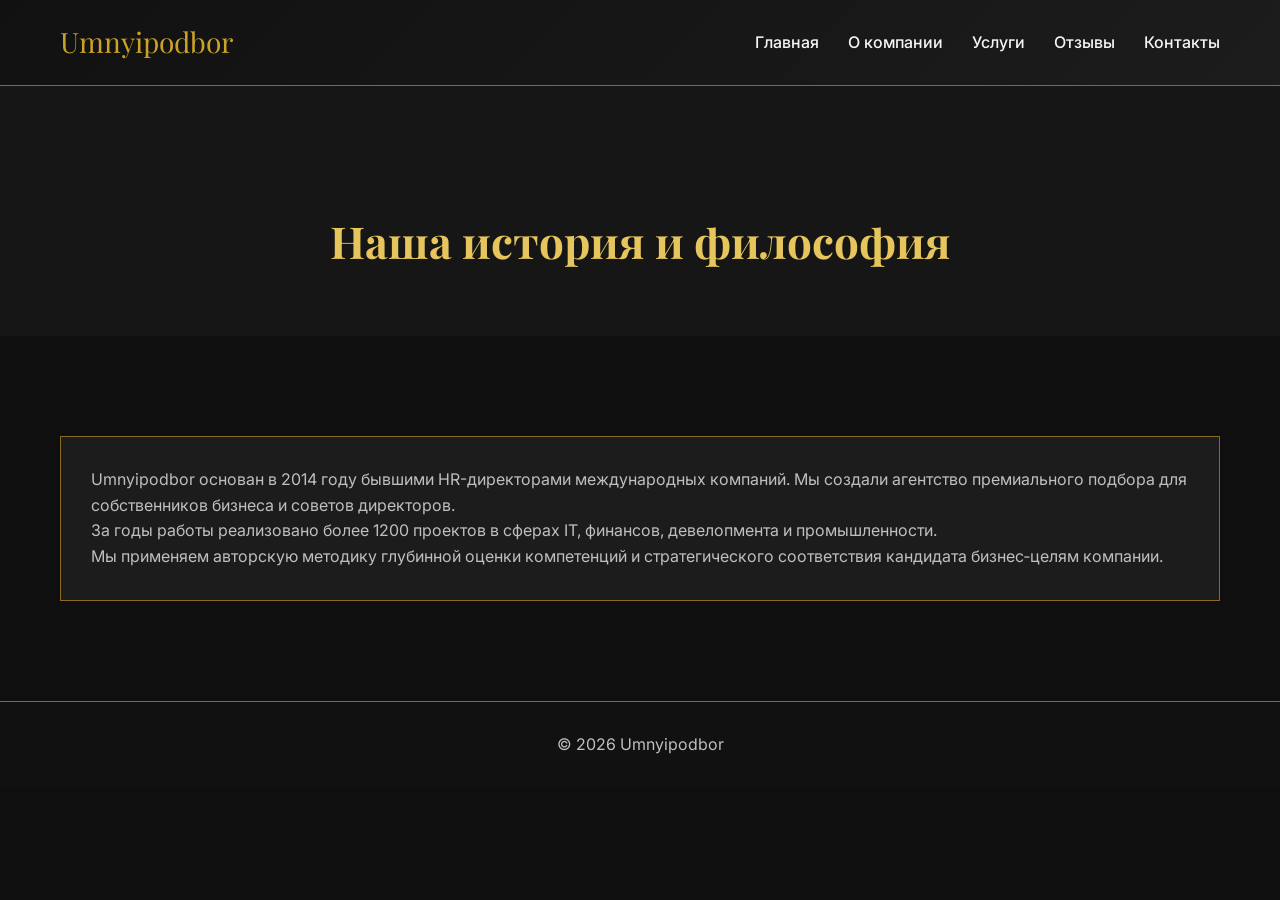
==== about.html @ 60651220 "first вариант" ====
<!DOCTYPE html>
<html lang="ru">
<head>
    <meta charset="UTF-8">
    <meta name="viewport" content="width=device-width, initial-scale=1.0">
    <title>О компании — Umnyipodbor</title>
    <link href="https://fonts.googleapis.com/css2?family=Playfair+Display:wght@600;700&family=Inter:wght@300;400;500;600&display=swap" rel="stylesheet">
    <link rel="stylesheet" href="styles.css">
</head>
<body>
<header>
    <div class="logo">Umnyipodbor</div>
    <nav>
        <a href="index.html">Главная</a>
        <a href="about.html">О компании</a>
        <a href="services.html">Услуги</a>
        <a href="reviews.html">Отзывы</a>
        <a href="contact.html">Контакты</a>
    </nav>
</header>
<section class="page-header">
    <h1>Наша история и философия</h1>
</section>
<section>
    <div class="card">
        <p>Umnyipodbor основан в 2014 году бывшими HR-директорами международных компаний. Мы создали агентство премиального подбора для собственников бизнеса и советов директоров.</p>
        <p>За годы работы реализовано более 1200 проектов в сферах IT, финансов, девелопмента и промышленности.</p>
        <p>Мы применяем авторскую методику глубинной оценки компетенций и стратегического соответствия кандидата бизнес‑целям компании.</p>
    </div>
</section>
<footer>© 2026 Umnyipodbor</footer>
</body>
</html>
---- styles.css ----
:root {
    --gold-dark: #8c6a1d;
    --gold: #c9a227;
    --gold-light: #e6c65c;
    --bg-dark: #0f0f0f;
    --bg-section: #161616;
    --text-light: #f5f5f5;
    --text-muted: #bfbfbf;
}

* {
    margin: 0;
    padding: 0;
    box-sizing: border-box;
}

body {
    font-family: 'Inter', sans-serif;
    background: var(--bg-dark);
    color: var(--text-light);
    line-height: 1.6;
}

header {
    background: linear-gradient(135deg, #111 0%, #1c1c1c 100%);
    padding: 20px 60px;
    display: flex;
    justify-content: space-between;
    align-items: center;
    border-bottom: 1px solid var(--gold-dark);
}

.logo {
    font-family: 'Playfair Display', serif;
    font-size: 28px;
    color: var(--gold);
}

nav a {
    color: var(--text-light);
    text-decoration: none;
    margin-left: 25px;
    font-weight: 500;
}

nav a:hover {
    color: var(--gold-light);
}

.hero {
    padding: 140px 60px;
    text-align: center;
    background: linear-gradient(135deg, #141414 0%, #1f1a12 100%);
}

.hero h1 {
    font-family: 'Playfair Display', serif;
    font-size: 52px;
    margin-bottom: 20px;
    color: var(--gold-light);
}

.hero p {
    max-width: 700px;
    margin: 0 auto 40px;
    color: var(--text-muted);
}

.btn {
    background: linear-gradient(135deg, var(--gold-dark), var(--gold));
    padding: 14px 32px;
    color: #111;
    text-decoration: none;
    font-weight: 600;
}

section {
    padding: 100px 60px;
}

.section-title {
    font-family: 'Playfair Display', serif;
    font-size: 38px;
    color: var(--gold);
    text-align: center;
    margin-bottom: 40px;
}

.grid-3 {
    display: grid;
    grid-template-columns: repeat(auto-fit, minmax(280px, 1fr));
    gap: 40px;
}

.card {
    background: #1c1c1c;
    padding: 30px;
    border: 1px solid var(--gold-dark);
}

.card h3 {
    color: var(--gold-light);
    margin-bottom: 15px;
}

.card p {
    color: var(--text-muted);
}

footer {
    background: #111;
    padding: 30px;
    text-align: center;
    border-top: 1px solid var(--gold-dark);
    color: var(--text-muted);
}

.page-header {
    padding: 120px 60px 60px;
    text-align: center;
    background: var(--bg-section);
}

.page-header h1 {
    font-family: 'Playfair Display', serif;
    font-size: 44px;
    color: var(--gold-light);
}
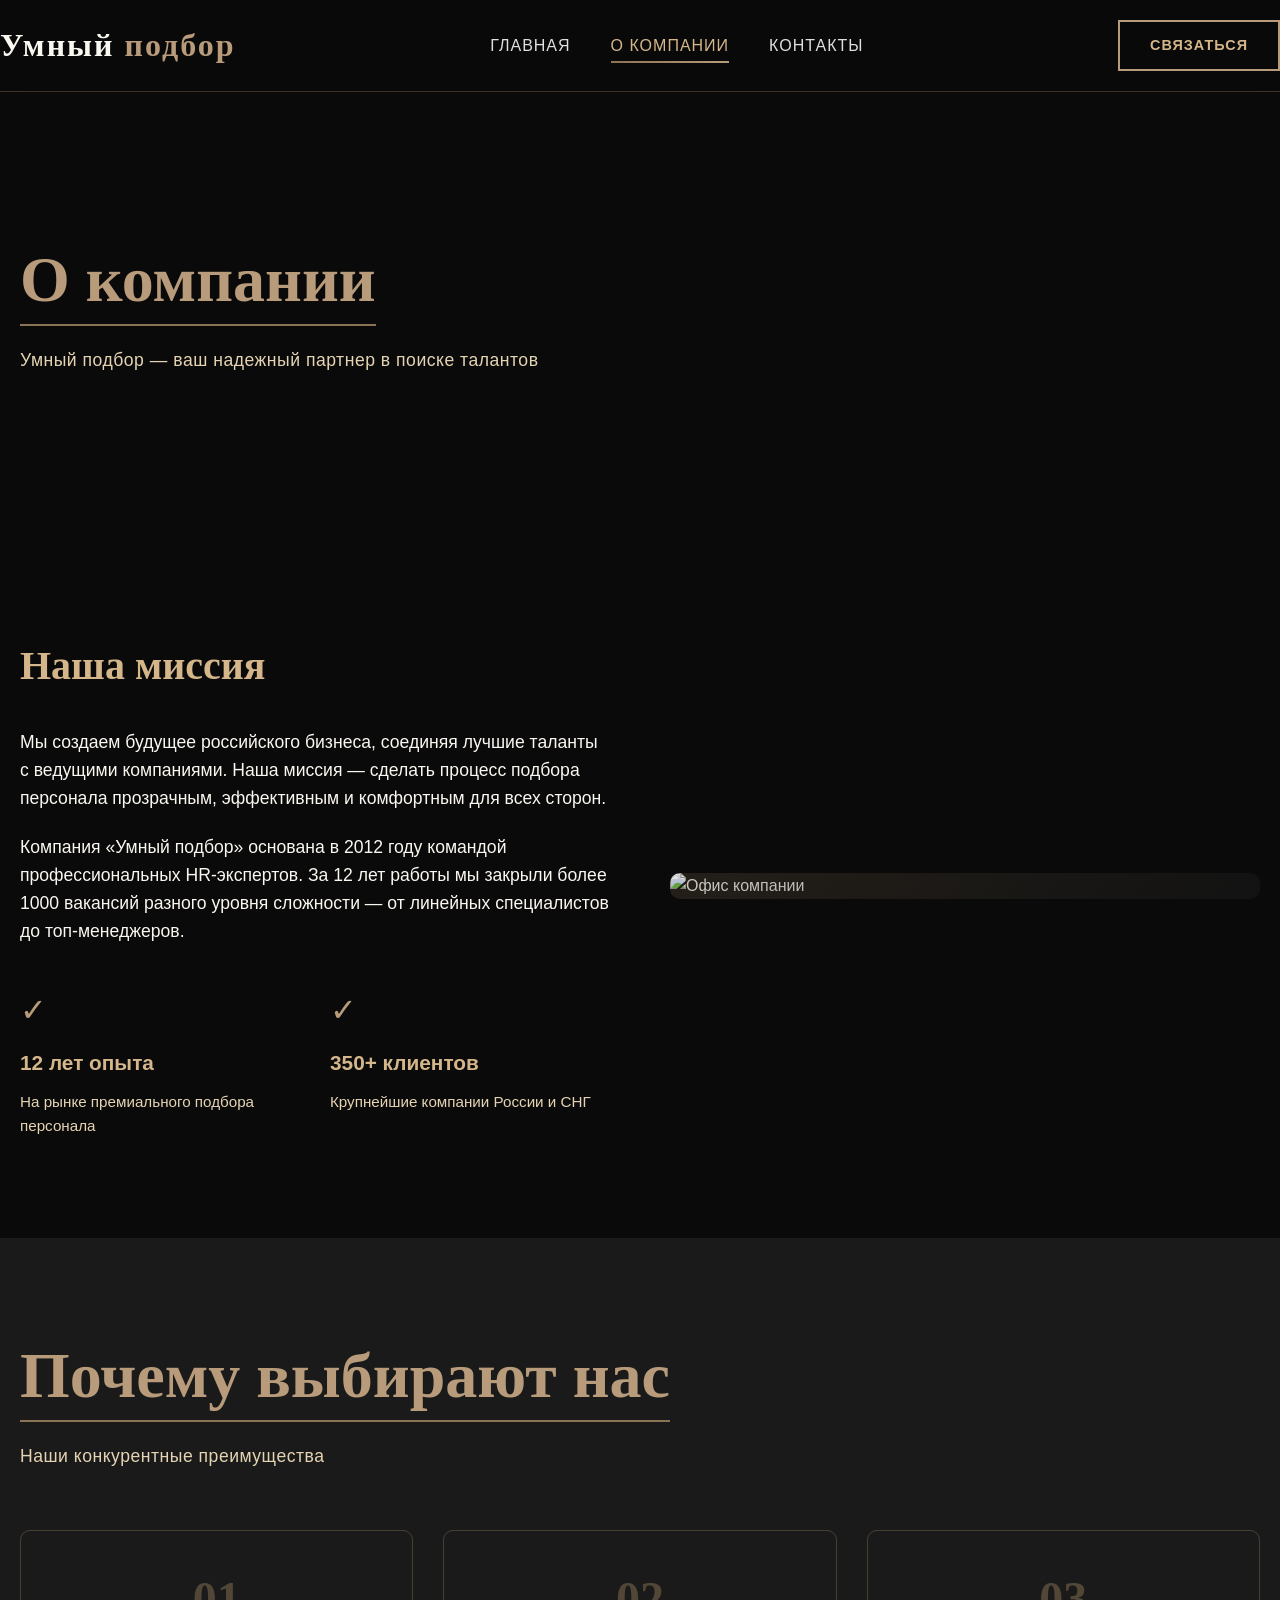
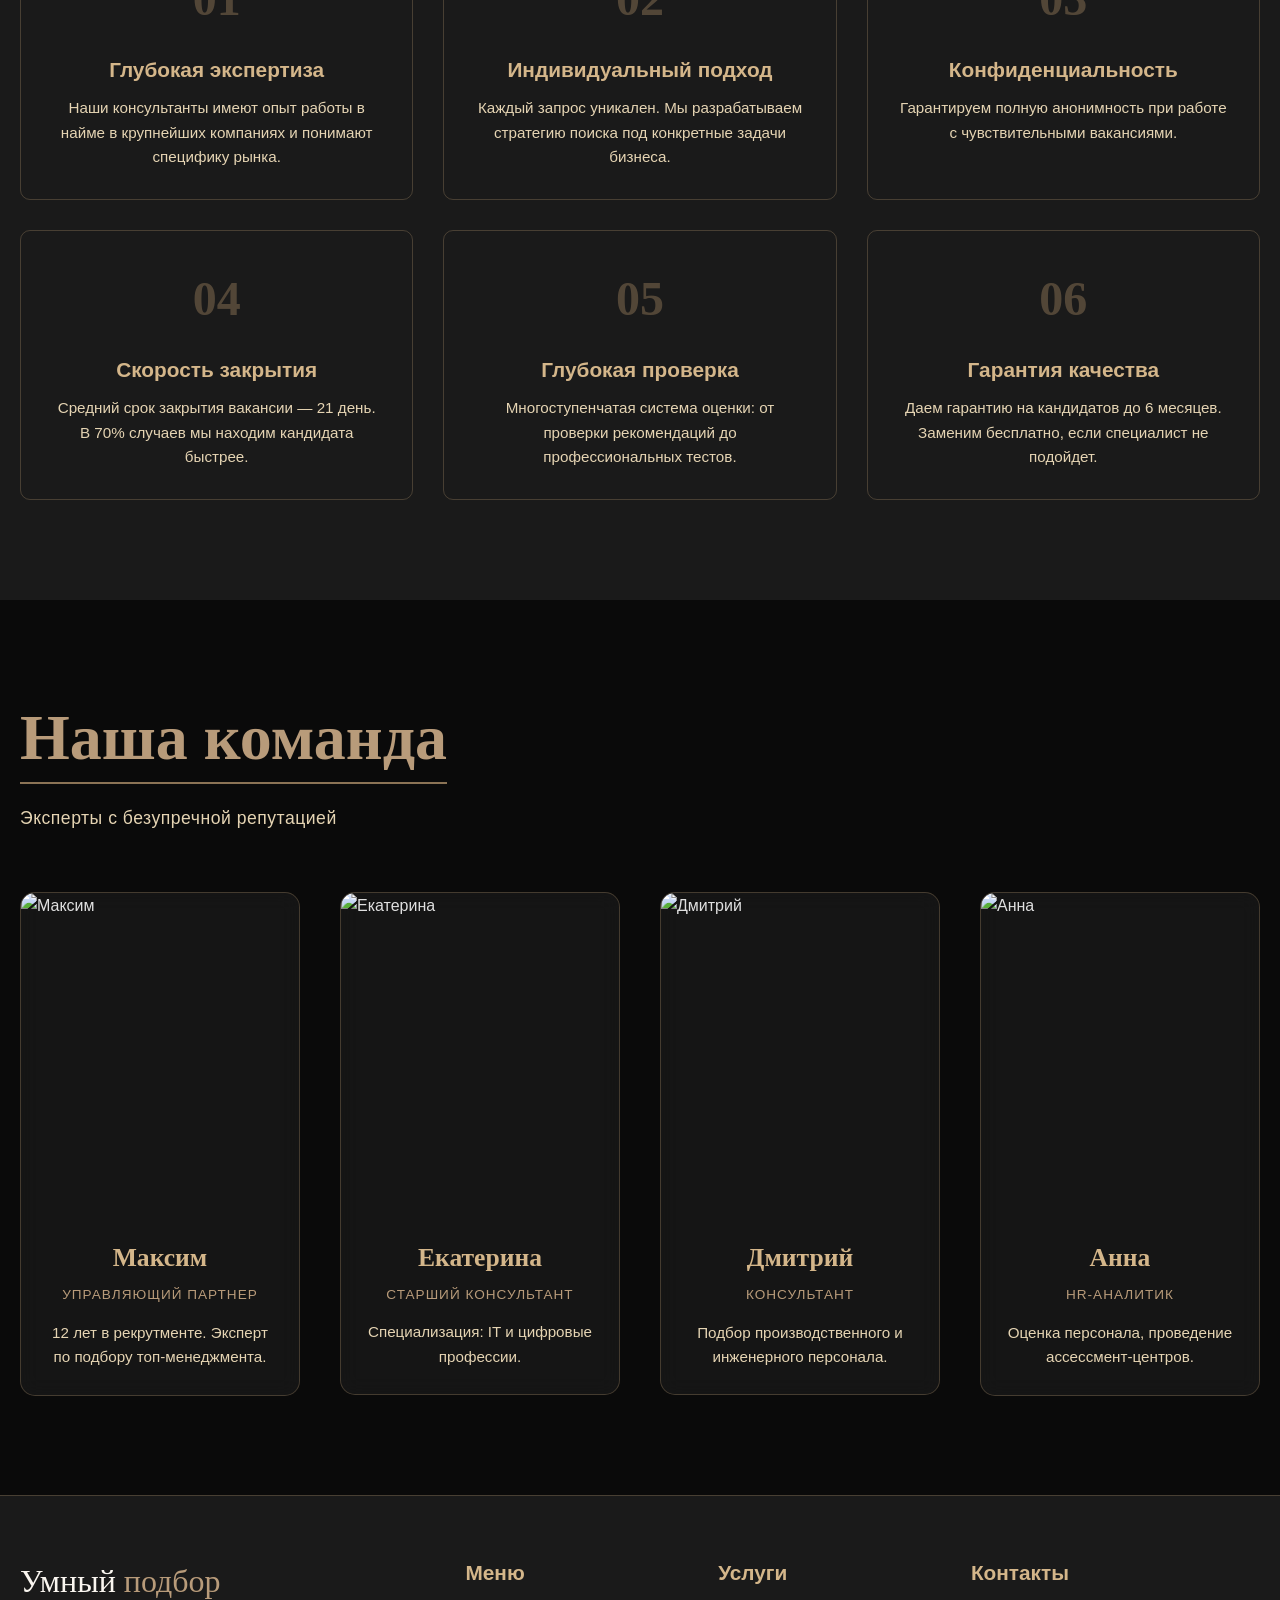
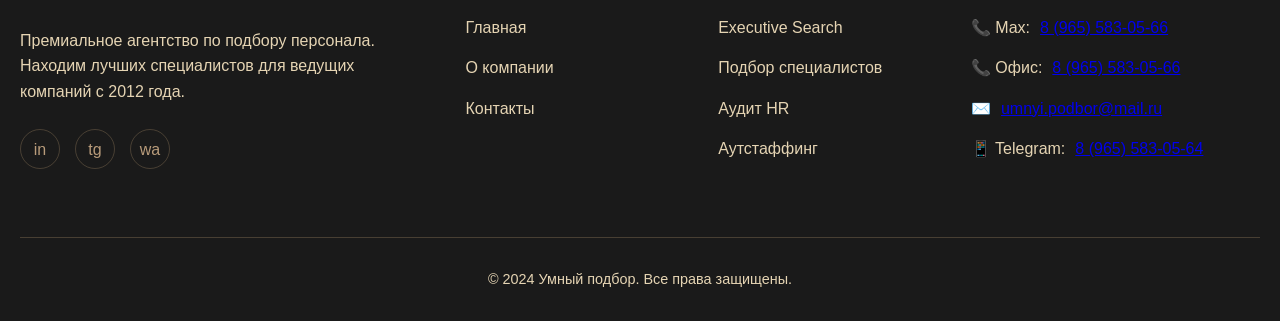
==== commit d47efe0a: "Поправил дизайн" ====
--- a/about.html
+++ b/about.html
@@ -3,31 +3,238 @@
 <head>
     <meta charset="UTF-8">
     <meta name="viewport" content="width=device-width, initial-scale=1.0">
-    <title>О компании — Umnyipodbor</title>
-    <link href="https://fonts.googleapis.com/css2?family=Playfair+Display:wght@600;700&family=Inter:wght@300;400;500;600&display=swap" rel="stylesheet">
-    <link rel="stylesheet" href="styles.css">
+    <title>Умный подбор | О компании</title>
+    <link rel="stylesheet" href="style.css">
 </head>
 <body>
-<header>
-    <div class="logo">Umnyipodbor</div>
-    <nav>
-        <a href="index.html">Главная</a>
-        <a href="about.html">О компании</a>
-        <a href="services.html">Услуги</a>
-        <a href="reviews.html">Отзывы</a>
-        <a href="contact.html">Контакты</a>
-    </nav>
+<!-- Хедер (такой же как на главной) -->
+<header class="header" id="header">
+    <div class="container header-container">
+        <a href="index.html" class="logo">Умный<span> подбор</span></a>
+
+        <nav class="nav">
+            <a href="index.html" class="nav-link">Главная</a>
+            <a href="about.html" class="nav-link active">О компании</a>
+            <a href="contacts.html" class="nav-link">Контакты</a>
+        </nav>
+
+        <a href="contacts.html" class="header-cta">Связаться</a>
+
+        <div class="burger" id="burger">
+            <span></span>
+            <span></span>
+            <span></span>
+        </div>
+    </div>
+
+    <div class="mobile-nav" id="mobileNav">
+        <a href="index.html" class="nav-link">Главная</a>
+        <a href="about.html" class="nav-link active">О компании</a>
+        <a href="contacts.html" class="nav-link">Контакты</a>
+    </div>
 </header>
-<section class="page-header">
-    <h1>Наша история и философия</h1>
-</section>
-<section>
-    <div class="card">
-        <p>Umnyipodbor основан в 2014 году бывшими HR-директорами международных компаний. Мы создали агентство премиального подбора для собственников бизнеса и советов директоров.</p>
-        <p>За годы работы реализовано более 1200 проектов в сферах IT, финансов, девелопмента и промышленности.</p>
-        <p>Мы применяем авторскую методику глубинной оценки компетенций и стратегического соответствия кандидата бизнес‑целям компании.</p>
+
+<main>
+    <!-- Заголовок страницы -->
+    <section class="section" style="padding-top: 150px;">
+        <div class="container">
+            <h1 class="section-title fade-up"><span>О компании</span></h1>
+            <p class="section-subtitle fade-up">Умный подбор — ваш надежный партнер в поиске талантов</p>
+        </div>
+    </section>
+
+    <!-- Миссия и история -->
+    <section class="section">
+        <div class="container">
+            <div class="about-grid">
+                <div class="about-text fade-up">
+                    <h2 style="font-family: 'Playfair Display'; font-size: 2.5rem; color: var(--light-gold); margin-bottom: 30px;">Наша миссия</h2>
+                    <p>Мы создаем будущее российского бизнеса, соединяя лучшие таланты с ведущими компаниями. Наша миссия — сделать процесс подбора персонала прозрачным, эффективным и комфортным для всех сторон.</p>
+                    <p>Компания «Умный подбор» основана в 2012 году командой профессиональных HR-экспертов. За 12 лет работы мы закрыли более 1000 вакансий разного уровня сложности — от линейных специалистов до топ-менеджеров.</p>
+
+                    <div class="about-features" style="margin-top: 40px;">
+                        <div class="feature">
+                            <span class="feature-icon">✓</span>
+                            <h3>12 лет опыта</h3>
+                            <p>На рынке премиального подбора персонала</p>
+                        </div>
+                        <div class="feature">
+                            <span class="feature-icon">✓</span>
+                            <h3>350+ клиентов</h3>
+                            <p>Крупнейшие компании России и СНГ</p>
+                        </div>
+                    </div>
+                </div>
+
+                <div class="about-image fade-up">
+                    <img src="https://images.unsplash.com/photo-1552664730-d307ca884978?ixlib=rb-4.0.3&auto=format&fit=crop&w=1000&q=80" alt="Офис компании">
+                </div>
+            </div>
+        </div>
+    </section>
+
+    <!-- Преимущества -->
+    <section class="section" style="background: var(--rich-black);">
+        <div class="container">
+            <h2 class="section-title fade-up"><span>Почему выбирают нас</span></h2>
+            <p class="section-subtitle fade-up">Наши конкурентные преимущества</p>
+
+            <div class="advantages-grid">
+                <div class="advantage-item fade-up">
+                    <div class="advantage-number">01</div>
+                    <h3>Глубокая экспертиза</h3>
+                    <p>Наши консультанты имеют опыт работы в найме в крупнейших компаниях и понимают специфику рынка.</p>
+                </div>
+                <div class="advantage-item fade-up">
+                    <div class="advantage-number">02</div>
+                    <h3>Индивидуальный подход</h3>
+                    <p>Каждый запрос уникален. Мы разрабатываем стратегию поиска под конкретные задачи бизнеса.</p>
+                </div>
+                <div class="advantage-item fade-up">
+                    <div class="advantage-number">03</div>
+                    <h3>Конфиденциальность</h3>
+                    <p>Гарантируем полную анонимность при работе с чувствительными вакансиями.</p>
+                </div>
+                <div class="advantage-item fade-up">
+                    <div class="advantage-number">04</div>
+                    <h3>Скорость закрытия</h3>
+                    <p>Средний срок закрытия вакансии — 21 день. В 70% случаев мы находим кандидата быстрее.</p>
+                </div>
+                <div class="advantage-item fade-up">
+                    <div class="advantage-number">05</div>
+                    <h3>Глубокая проверка</h3>
+                    <p>Многоступенчатая система оценки: от проверки рекомендаций до профессиональных тестов.</p>
+                </div>
+                <div class="advantage-item fade-up">
+                    <div class="advantage-number">06</div>
+                    <h3>Гарантия качества</h3>
+                    <p>Даем гарантию на кандидатов до 6 месяцев. Заменим бесплатно, если специалист не подойдет.</p>
+                </div>
+            </div>
+        </div>
+    </section>
+
+    <!-- Команда -->
+    <section class="section">
+        <div class="container">
+            <h2 class="section-title fade-up"><span>Наша команда</span></h2>
+            <p class="section-subtitle fade-up">Эксперты с безупречной репутацией</p>
+
+            <div class="team-grid">
+                <div class="team-card fade-up">
+                    <img src="https://images.unsplash.com/photo-1560250097-0b93528c311a?ixlib=rb-4.0.3&auto=format&fit=crop&w=800&q=80" alt="Максим" class="team-image">
+                    <div class="team-info">
+                        <h3>Максим</h3>
+                        <p class="position">Управляющий партнер</p>
+                        <p>12 лет в рекрутменте. Эксперт по подбору топ-менеджмента.</p>
+                    </div>
+                </div>
+
+                <div class="team-card fade-up">
+                    <img src="https://images.unsplash.com/photo-1573496359142-b8d87734a5a2?ixlib=rb-4.0.3&auto=format&fit=crop&w=800&q=80" alt="Екатерина" class="team-image">
+                    <div class="team-info">
+                        <h3>Екатерина</h3>
+                        <p class="position">Старший консультант</p>
+                        <p>Специализация: IT и цифровые профессии.</p>
+                    </div>
+                </div>
+
+                <div class="team-card fade-up">
+                    <img src="https://images.unsplash.com/photo-1472099645785-5658abf4ff4e?ixlib=rb-4.0.3&auto=format&fit=crop&w=800&q=80" alt="Дмитрий" class="team-image">
+                    <div class="team-info">
+                        <h3>Дмитрий</h3>
+                        <p class="position">Консультант</p>
+                        <p>Подбор производственного и инженерного персонала.</p>
+                    </div>
+                </div>
+
+                <div class="team-card fade-up">
+                    <img src="https://images.unsplash.com/photo-1580489944761-15a19d654956?ixlib=rb-4.0.3&auto=format&fit=crop&w=800&q=80" alt="Анна" class="team-image">
+                    <div class="team-info">
+                        <h3>Анна</h3>
+                        <p class="position">HR-аналитик</p>
+                        <p>Оценка персонала, проведение ассессмент-центров.</p>
+                    </div>
+                </div>
+            </div>
+        </div>
+    </section>
+</main>
+
+<!-- Футер (такой же как на главной) -->
+<footer class="footer">
+    <div class="container">
+        <div class="footer-grid">
+            <div class="footer-about">
+                <a href="index.html" class="footer-logo">Умный<span> подбор</span></a>
+                <p>Премиальное агентство по подбору персонала. Находим лучших специалистов для ведущих компаний с 2012 года.</p>
+                <div class="social-links">
+                    <a href="#" class="social-link">in</a>
+                    <a href="#" class="social-link">tg</a>
+                    <a href="#" class="social-link">wa</a>
+                </div>
+            </div>
+
+            <div>
+                <h3>Меню</h3>
+                <ul class="footer-links">
+                    <li><a href="index.html">Главная</a></li>
+                    <li><a href="about.html">О компании</a></li>
+                    <li><a href="contacts.html">Контакты</a></li>
+                </ul>
+            </div>
+
+            <div>
+                <h3>Услуги</h3>
+                <ul class="footer-links">
+                    <li><a href="#">Executive Search</a></li>
+                    <li><a href="#">Подбор специалистов</a></li>
+                    <li><a href="#">Аудит HR</a></li>
+                    <li><a href="#">Аутстаффинг</a></li>
+                </ul>
+            </div>
+
+            <div>
+                <h3>Контакты</h3>
+                <div class="footer-contacts">
+                    <p>📞 Max: <a href="tel:+79655830566">8 (965) 583-05-66</a></p>
+                    <p>📞 Офис: <a href="tel:+79655830566">8 (965) 583-05-66</a></p>
+                    <p>✉️ <a href="mailto:umnyi.podbor@mail.ru">umnyi.podbor@mail.ru</a></p>
+                    <p>📱 Telegram: <a href="https://t.me/+79655830564">8 (965) 583-05-64</a></p>
+                </div>
+            </div>
+        </div>
+
+        <div class="footer-bottom">
+            <p>© 2024 Умный подбор. Все права защищены.</p>
+        </div>
     </div>
-</section>
-<footer>© 2026 Umnyipodbor</footer>
+</footer>
+
+<script>
+    // Бургер-меню
+    const burger = document.getElementById('burger');
+    const mobileNav = document.getElementById('mobileNav');
+
+    burger.addEventListener('click', () => {
+        mobileNav.classList.toggle('active');
+        burger.classList.toggle('active');
+    });
+
+    // Анимация при скролле
+    const fadeElements = document.querySelectorAll('.fade-up');
+
+    const observer = new IntersectionObserver((entries) => {
+        entries.forEach(entry => {
+            if (entry.isIntersecting) {
+                entry.target.classList.add('visible');
+            }
+        });
+    }, { threshold: 0.1 });
+
+    fadeElements.forEach(element => {
+        observer.observe(element);
+    });
+</script>
 </body>
-</html>
+</html>
--- a/style.css
+++ b/style.css
@@ -0,0 +1,969 @@
+/* ===== style.css ===== */
+* {
+    margin: 0;
+    padding: 0;
+    box-sizing: border-box;
+}
+
+@import url('https://fonts.googleapis.com/css2?family=Inter:opsz,wght@14..32,300;14..32,400;14..32,500;14..32,600;14..32,700&family=Playfair+Display:wght@400;500;600;700&display=swap');
+
+:root {
+    --deep-ebony: #0A0A0A;
+    --rich-black: #1A1A1A;
+    --dark-gold: #8B7355;
+    --medium-gold: #B89B7A;
+    --light-gold: #D4B68A;
+    --pale-gold: #E5D4B3;
+    --cream: #FAF6F0;
+    --text-dark: #1E1E1E;
+    --text-light: #E0E0E0;
+    --glass-bg: rgba(26, 26, 26, 0.7);
+    --glass-border: rgba(180, 150, 110, 0.3);
+    --shadow: 0 20px 40px -15px rgba(0, 0, 0, 0.5);
+    --gold-gradient: linear-gradient(135deg, var(--dark-gold), var(--medium-gold));
+}
+
+body {
+    font-family: 'Inter', sans-serif;
+    background-color: var(--deep-ebony);
+    color: var(--text-light);
+    line-height: 1.6;
+    scroll-behavior: smooth;
+    overflow-x: hidden;
+    min-height: 100vh;
+    display: flex;
+    flex-direction: column;
+}
+
+main {
+    flex: 1;
+}
+
+/* Кастомный скроллбар */
+::-webkit-scrollbar {
+    width: 10px;
+}
+
+::-webkit-scrollbar-track {
+    background: var(--rich-black);
+}
+
+::-webkit-scrollbar-thumb {
+    background: var(--dark-gold);
+    border-radius: 5px;
+}
+
+::-webkit-scrollbar-thumb:hover {
+    background: var(--medium-gold);
+}
+
+/* ===== УТИЛИТЫ ===== */
+.container {
+    max-width: 1400px;
+    margin: 0 auto;
+    padding: 0 20px;
+}
+
+.section {
+    padding: 100px 0;
+}
+
+.section-title {
+    font-family: 'Playfair Display', serif;
+    font-size: clamp(2.5rem, 5vw, 4rem);
+    font-weight: 600;
+    margin-bottom: 20px;
+    line-height: 1.2;
+}
+
+.section-title span {
+    color: var(--medium-gold);
+    border-bottom: 2px solid var(--dark-gold);
+    display: inline-block;
+    padding-bottom: 5px;
+}
+
+.section-subtitle {
+    font-size: 1.1rem;
+    color: var(--pale-gold);
+    max-width: 600px;
+    margin-bottom: 60px;
+    font-weight: 300;
+    letter-spacing: 0.5px;
+}
+
+/* Анимация появления при скролле */
+.fade-up {
+    opacity: 0;
+    transform: translateY(30px);
+    transition: opacity 0.8s ease, transform 0.8s ease;
+}
+
+.fade-up.visible {
+    opacity: 1;
+    transform: translateY(0);
+}
+
+/* ===== ХЕДЕР ===== */
+.header {
+    position: sticky;
+    top: 0;
+    width: 100%;
+    z-index: 1000;
+    background: rgba(10, 10, 10, 0.85);
+    backdrop-filter: blur(12px);
+    -webkit-backdrop-filter: blur(12px);
+    border-bottom: 1px solid var(--glass-border);
+    transition: all 0.3s ease;
+}
+
+.header.scrolled {
+    background: var(--deep-ebony);
+    box-shadow: 0 5px 30px rgba(0, 0, 0, 0.5);
+}
+
+.header-container {
+    display: flex;
+    justify-content: space-between;
+    align-items: center;
+    padding: 20px 0;
+}
+
+.logo {
+    font-family: 'Playfair Display', serif;
+    font-size: 2rem;
+    font-weight: 700;
+    color: var(--cream);
+    text-decoration: none;
+    letter-spacing: 2px;
+}
+
+.logo span {
+    color: var(--medium-gold);
+}
+
+.nav {
+    display: flex;
+    gap: 40px;
+}
+
+.nav-link {
+    color: var(--text-light);
+    text-decoration: none;
+    font-weight: 500;
+    font-size: 1rem;
+    text-transform: uppercase;
+    letter-spacing: 1px;
+    transition: color 0.3s ease;
+    position: relative;
+}
+
+.nav-link::after {
+    content: '';
+    position: absolute;
+    bottom: -5px;
+    left: 0;
+    width: 0;
+    height: 2px;
+    background: var(--gold-gradient);
+    transition: width 0.3s ease;
+}
+
+.nav-link:hover {
+    color: var(--light-gold);
+}
+
+.nav-link:hover::after {
+    width: 100%;
+}
+
+.nav-link.active {
+    color: var(--light-gold);
+}
+
+.nav-link.active::after {
+    width: 100%;
+}
+
+.header-cta {
+    background: transparent;
+    border: 2px solid var(--medium-gold);
+    color: var(--light-gold);
+    padding: 12px 30px;
+    font-weight: 600;
+    text-transform: uppercase;
+    letter-spacing: 1px;
+    cursor: pointer;
+    transition: all 0.3s ease;
+    font-size: 0.9rem;
+    text-decoration: none;
+    display: inline-block;
+}
+
+.header-cta:hover {
+    background: var(--medium-gold);
+    color: var(--deep-ebony);
+    border-color: var(--medium-gold);
+}
+
+/* Бургер-меню (мобильное) */
+.burger {
+    display: none;
+    flex-direction: column;
+    cursor: pointer;
+}
+
+.burger span {
+    width: 25px;
+    height: 3px;
+    background: var(--light-gold);
+    margin: 3px 0;
+    transition: 0.3s;
+}
+
+/* Мобильная навигация */
+.mobile-nav {
+    display: none;
+    position: absolute;
+    top: 100%;
+    left: 0;
+    width: 100%;
+    background: var(--deep-ebony);
+    border-bottom: 1px solid var(--glass-border);
+    padding: 20px;
+    flex-direction: column;
+    gap: 15px;
+}
+
+.mobile-nav.active {
+    display: flex;
+}
+
+.mobile-nav .nav-link {
+    font-size: 1.2rem;
+    padding: 10px 0;
+}
+
+/* ===== ГЕРОЙ ===== */
+.hero {
+    min-height: 90vh;
+    display: flex;
+    align-items: center;
+    position: relative;
+    overflow: hidden;
+    background: radial-gradient(circle at 70% 30%, var(--rich-black) 0%, var(--deep-ebony) 70%);
+}
+
+.hero::before {
+    content: '';
+    position: absolute;
+    width: 100%;
+    height: 100%;
+    background: url('data:image/svg+xml;utf8,<svg xmlns="http://www.w3.org/2000/svg" viewBox="0 0 100 100" opacity="0.05"><path d="M20 20 L80 20 L80 80 L20 80 Z" fill="none" stroke="%23B89B7A" stroke-width="0.5"/><path d="M30 30 L70 30 L70 70 L30 70 Z" fill="none" stroke="%23B89B7A" stroke-width="0.3"/></svg>');
+    background-size: 50px 50px;
+    pointer-events: none;
+}
+
+.hero-content {
+    max-width: 800px;
+    position: relative;
+    z-index: 2;
+}
+
+.hero-title {
+    font-family: 'Playfair Display', serif;
+    font-size: clamp(3rem, 8vw, 5.5rem);
+    font-weight: 700;
+    line-height: 1.1;
+    margin-bottom: 30px;
+    color: var(--cream);
+}
+
+.hero-title .gold-text {
+    color: var(--medium-gold);
+    display: block;
+    font-style: italic;
+}
+
+.hero-description {
+    font-size: 1.2rem;
+    margin-bottom: 40px;
+    color: var(--pale-gold);
+    max-width: 600px;
+    font-weight: 300;
+}
+
+.hero-buttons {
+    display: flex;
+    gap: 20px;
+    flex-wrap: wrap;
+}
+
+.btn {
+    padding: 16px 40px;
+    font-weight: 600;
+    text-transform: uppercase;
+    letter-spacing: 1.5px;
+    text-decoration: none;
+    transition: all 0.4s ease;
+    border: none;
+    cursor: pointer;
+    font-size: 0.95rem;
+    position: relative;
+    overflow: hidden;
+    z-index: 1;
+    display: inline-block;
+}
+
+.btn-primary {
+    background: var(--gold-gradient);
+    color: var(--deep-ebony);
+    background-size: 200% auto;
+}
+
+.btn-primary:hover {
+    background-position: right center;
+    box-shadow: 0 0 20px rgba(184, 155, 122, 0.5);
+    transform: translateY(-3px);
+}
+
+.btn-outline {
+    background: transparent;
+    color: var(--light-gold);
+    border: 2px solid var(--medium-gold);
+}
+
+.btn-outline:hover {
+    background: var(--medium-gold);
+    color: var(--deep-ebony);
+    transform: translateY(-3px);
+}
+
+.hero-stats {
+    display: flex;
+    gap: 60px;
+    margin-top: 60px;
+}
+
+.stat-item {
+    text-align: left;
+}
+
+.stat-number {
+    font-family: 'Playfair Display', serif;
+    font-size: 2.5rem;
+    font-weight: 700;
+    color: var(--light-gold);
+    display: block;
+    line-height: 1;
+}
+
+.stat-label {
+    font-size: 0.9rem;
+    text-transform: uppercase;
+    letter-spacing: 2px;
+    color: var(--pale-gold);
+}
+
+/* ===== УСЛУГИ ===== */
+.services-grid {
+    display: grid;
+    grid-template-columns: repeat(auto-fit, minmax(300px, 1fr));
+    gap: 30px;
+}
+
+.service-card {
+    background: var(--glass-bg);
+    backdrop-filter: blur(10px);
+    -webkit-backdrop-filter: blur(10px);
+    border: 1px solid var(--glass-border);
+    padding: 40px 30px;
+    border-radius: 20px;
+    transition: all 0.3s ease;
+    cursor: pointer;
+    box-shadow: 0 10px 30px -10px rgba(0, 0, 0, 0.3);
+}
+
+.service-card:hover {
+    transform: translateY(-10px);
+    border-color: var(--medium-gold);
+    box-shadow: 0 20px 40px -10px rgba(184, 155, 122, 0.3);
+    background: rgba(26, 26, 26, 0.9);
+}
+
+.service-icon {
+    font-size: 3rem;
+    margin-bottom: 20px;
+    color: var(--medium-gold);
+}
+
+.service-card h3 {
+    font-size: 1.8rem;
+    font-weight: 600;
+    margin-bottom: 15px;
+    color: var(--light-gold);
+    font-family: 'Playfair Display', serif;
+}
+
+.service-card p {
+    color: var(--pale-gold);
+    margin-bottom: 25px;
+    line-height: 1.7;
+}
+
+.service-link {
+    color: var(--medium-gold);
+    text-decoration: none;
+    font-weight: 600;
+    text-transform: uppercase;
+    letter-spacing: 1px;
+    font-size: 0.9rem;
+    transition: color 0.3s ease;
+    display: inline-flex;
+    align-items: center;
+    gap: 5px;
+}
+
+.service-link:hover {
+    color: var(--light-gold);
+}
+
+/* ===== О КОМПАНИИ ===== */
+.about-grid {
+    display: grid;
+    grid-template-columns: 1fr 1fr;
+    gap: 60px;
+    align-items: center;
+}
+
+.about-text p {
+    margin-bottom: 20px;
+    color: var(--cream);
+    font-size: 1.1rem;
+}
+
+.about-features {
+    display: grid;
+    grid-template-columns: 1fr 1fr;
+    gap: 30px;
+    margin-top: 40px;
+}
+
+.feature {
+    display: flex;
+    flex-direction: column;
+    gap: 10px;
+}
+
+.feature-icon {
+    font-size: 2rem;
+    color: var(--medium-gold);
+}
+
+.feature h3 {
+    font-size: 1.3rem;
+    font-weight: 600;
+    color: var(--light-gold);
+}
+
+.feature p {
+    font-size: 0.95rem;
+    color: var(--pale-gold);
+    margin: 0;
+}
+
+.about-image {
+    position: relative;
+    border-radius: 10px;
+    overflow: hidden;
+    box-shadow: var(--shadow);
+}
+
+.about-image img {
+    width: 100%;
+    height: auto;
+    display: block;
+    transition: transform 0.6s ease;
+}
+
+.about-image:hover img {
+    transform: scale(1.05);
+}
+
+.about-image::after {
+    content: '';
+    position: absolute;
+    top: 0;
+    left: 0;
+    width: 100%;
+    height: 100%;
+    background: linear-gradient(135deg, rgba(139, 115, 85, 0.2) 0%, rgba(26, 26, 26, 0.5) 100%);
+    pointer-events: none;
+}
+
+/* Преимущества */
+.advantages-grid {
+    display: grid;
+    grid-template-columns: repeat(3, 1fr);
+    gap: 30px;
+    margin-top: 40px;
+}
+
+.advantage-item {
+    text-align: center;
+    padding: 30px;
+    border: 1px solid var(--glass-border);
+    border-radius: 10px;
+    transition: all 0.3s ease;
+}
+
+.advantage-item:hover {
+    border-color: var(--medium-gold);
+    background: rgba(139, 115, 85, 0.1);
+    transform: translateY(-5px);
+}
+
+.advantage-number {
+    font-family: 'Playfair Display', serif;
+    font-size: 3rem;
+    font-weight: 700;
+    color: var(--dark-gold);
+    opacity: 0.5;
+    margin-bottom: 15px;
+}
+
+.advantage-item h3 {
+    font-size: 1.3rem;
+    color: var(--light-gold);
+    margin-bottom: 10px;
+}
+
+.advantage-item p {
+    color: var(--pale-gold);
+    font-size: 0.95rem;
+}
+
+/* Команда */
+.team-grid {
+    display: grid;
+    grid-template-columns: repeat(auto-fit, minmax(280px, 1fr));
+    gap: 40px;
+    margin-top: 40px;
+}
+
+.team-card {
+    background: var(--glass-bg);
+    backdrop-filter: blur(10px);
+    -webkit-backdrop-filter: blur(10px);
+    border: 1px solid var(--glass-border);
+    border-radius: 15px;
+    overflow: hidden;
+    transition: all 0.3s ease;
+}
+
+.team-card:hover {
+    transform: translateY(-10px);
+    border-color: var(--medium-gold);
+    box-shadow: 0 30px 50px -20px rgba(184, 155, 122, 0.4);
+}
+
+.team-image {
+    width: 100%;
+    height: 320px;
+    object-fit: cover;
+    display: block;
+    transition: transform 0.6s ease;
+}
+
+.team-card:hover .team-image {
+    transform: scale(1.05);
+}
+
+.team-info {
+    padding: 25px;
+    text-align: center;
+}
+
+.team-info h3 {
+    font-size: 1.6rem;
+    color: var(--light-gold);
+    margin-bottom: 5px;
+    font-family: 'Playfair Display', serif;
+}
+
+.team-info .position {
+    color: var(--medium-gold);
+    text-transform: uppercase;
+    letter-spacing: 1px;
+    font-size: 0.85rem;
+    margin-bottom: 15px;
+}
+
+.team-info p {
+    color: var(--pale-gold);
+    font-size: 0.95rem;
+}
+
+/* Отзывы */
+.testimonials-grid {
+    display: grid;
+    grid-template-columns: repeat(2, 1fr);
+    gap: 40px;
+    margin-top: 40px;
+}
+
+.testimonial-card {
+    background: var(--glass-bg);
+    backdrop-filter: blur(10px);
+    -webkit-backdrop-filter: blur(10px);
+    border: 1px solid var(--glass-border);
+    padding: 40px;
+    border-radius: 30px;
+    position: relative;
+}
+
+.testimonial-card::before {
+    content: '"';
+    font-family: 'Playfair Display', serif;
+    font-size: 8rem;
+    position: absolute;
+    top: -20px;
+    left: 20px;
+    color: var(--dark-gold);
+    opacity: 0.2;
+    line-height: 1;
+}
+
+.testimonial-text {
+    font-size: 1.1rem;
+    font-style: italic;
+    margin-bottom: 30px;
+    color: var(--cream);
+    position: relative;
+    z-index: 2;
+}
+
+.testimonial-author {
+    display: flex;
+    align-items: center;
+    gap: 15px;
+}
+
+.author-avatar {
+    width: 60px;
+    height: 60px;
+    border-radius: 50%;
+    background: var(--gold-gradient);
+    display: flex;
+    align-items: center;
+    justify-content: center;
+    font-weight: bold;
+    font-size: 1.5rem;
+    color: var(--deep-ebony);
+}
+
+.author-info h4 {
+    font-size: 1.2rem;
+    color: var(--light-gold);
+}
+
+.author-info p {
+    font-size: 0.9rem;
+    color: var(--pale-gold);
+}
+
+/* ===== КОНТАКТЫ ===== */
+.contact-grid {
+    display: grid;
+    grid-template-columns: 1fr 1fr;
+    gap: 60px;
+    align-items: start;
+}
+
+.contact-info-item {
+    display: flex;
+    gap: 20px;
+    margin-bottom: 40px;
+    align-items: center;
+}
+
+.contact-icon {
+    width: 60px;
+    height: 60px;
+    background: var(--glass-bg);
+    border: 1px solid var(--glass-border);
+    border-radius: 50%;
+    display: flex;
+    align-items: center;
+    justify-content: center;
+    font-size: 1.5rem;
+    color: var(--medium-gold);
+}
+
+.contact-text h3 {
+    font-size: 1.2rem;
+    color: var(--light-gold);
+    margin-bottom: 5px;
+}
+
+.contact-text p {
+    color: var(--pale-gold);
+    font-size: 1.1rem;
+}
+
+.contact-text a {
+    color: var(--pale-gold);
+    text-decoration: none;
+    transition: color 0.3s ease;
+}
+
+.contact-text a:hover {
+    color: var(--light-gold);
+}
+
+.contact-form {
+    background: var(--glass-bg);
+    backdrop-filter: blur(10px);
+    -webkit-backdrop-filter: blur(10px);
+    border: 1px solid var(--glass-border);
+    padding: 50px;
+    border-radius: 20px;
+}
+
+.form-group {
+    margin-bottom: 25px;
+}
+
+.form-group input,
+.form-group textarea {
+    width: 100%;
+    padding: 15px;
+    background: rgba(255, 255, 255, 0.05);
+    border: 1px solid var(--glass-border);
+    color: var(--cream);
+    font-family: 'Inter', sans-serif;
+    font-size: 1rem;
+    transition: all 0.3s ease;
+    border-radius: 5px;
+}
+
+.form-group input:focus,
+.form-group textarea:focus {
+    outline: none;
+    border-color: var(--medium-gold);
+    background: rgba(255, 255, 255, 0.1);
+}
+
+.form-group textarea {
+    min-height: 150px;
+    resize: vertical;
+}
+
+.form-group input::placeholder,
+.form-group textarea::placeholder {
+    color: var(--pale-gold);
+    opacity: 0.6;
+}
+
+.submit-btn {
+    width: 100%;
+    padding: 18px;
+    background: var(--gold-gradient);
+    border: none;
+    color: var(--deep-ebony);
+    font-weight: 700;
+    text-transform: uppercase;
+    letter-spacing: 1px;
+    cursor: pointer;
+    transition: all 0.3s ease;
+    font-size: 1rem;
+    background-size: 200% auto;
+}
+
+.submit-btn:hover {
+    background-position: right center;
+    box-shadow: 0 5px 20px rgba(184, 155, 122, 0.4);
+}
+
+/* Карта */
+.map-container {
+    margin-top: 60px;
+    border-radius: 20px;
+    overflow: hidden;
+    border: 1px solid var(--glass-border);
+}
+
+.map-container iframe {
+    width: 100%;
+    height: 400px;
+    display: block;
+}
+
+/* ===== ФУТЕР ===== */
+.footer {
+    background: var(--rich-black);
+    border-top: 1px solid var(--glass-border);
+    padding: 60px 0 30px;
+    margin-top: auto;
+}
+
+.footer-grid {
+    display: grid;
+    grid-template-columns: 2fr 1fr 1fr 1.5fr;
+    gap: 60px;
+    margin-bottom: 60px;
+}
+
+.footer-logo {
+    font-family: 'Playfair Display', serif;
+    font-size: 2rem;
+    color: var(--cream);
+    margin-bottom: 20px;
+    display: inline-block;
+    text-decoration: none;
+}
+
+.footer-logo span {
+    color: var(--medium-gold);
+}
+
+.footer-about p {
+    color: var(--pale-gold);
+    margin-bottom: 25px;
+}
+
+.social-links {
+    display: flex;
+    gap: 15px;
+}
+
+.social-link {
+    width: 40px;
+    height: 40px;
+    border: 1px solid var(--glass-border);
+    border-radius: 50%;
+    display: flex;
+    align-items: center;
+    justify-content: center;
+    color: var(--medium-gold);
+    text-decoration: none;
+    transition: all 0.3s ease;
+}
+
+.social-link:hover {
+    background: var(--medium-gold);
+    color: var(--deep-ebony);
+    border-color: var(--medium-gold);
+}
+
+.footer h3 {
+    color: var(--light-gold);
+    margin-bottom: 25px;
+    font-size: 1.3rem;
+}
+
+.footer-links {
+    list-style: none;
+}
+
+.footer-links li {
+    margin-bottom: 15px;
+}
+
+.footer-links a {
+    color: var(--pale-gold);
+    text-decoration: none;
+    transition: color 0.3s ease;
+}
+
+.footer-links a:hover {
+    color: var(--light-gold);
+}
+
+.footer-contacts p {
+    color: var(--pale-gold);
+    margin-bottom: 15px;
+    display: flex;
+    align-items: center;
+    gap: 10px;
+}
+
+.footer-contacts i {
+    color: var(--medium-gold);
+    width: 20px;
+}
+
+.footer-bottom {
+    text-align: center;
+    padding-top: 30px;
+    border-top: 1px solid var(--glass-border);
+    color: var(--pale-gold);
+    font-size: 0.9rem;
+}
+
+/* ===== АДАПТИВНОСТЬ ===== */
+@media (max-width: 1200px) {
+    .footer-grid {
+        grid-template-columns: repeat(2, 1fr);
+        gap: 40px;
+    }
+}
+
+@media (max-width: 992px) {
+    .nav {
+        display: none;
+    }
+
+    .burger {
+        display: flex;
+    }
+
+    .about-grid,
+    .contact-grid,
+    .testimonials-grid {
+        grid-template-columns: 1fr;
+    }
+
+    .advantages-grid {
+        grid-template-columns: 1fr;
+    }
+
+    .hero-stats {
+        gap: 30px;
+        flex-wrap: wrap;
+    }
+}
+
+@media (max-width: 768px) {
+    .section {
+        padding: 60px 0;
+    }
+
+    .header-container {
+        padding: 15px 0;
+    }
+
+    .hero-buttons {
+        flex-direction: column;
+    }
+
+    .btn {
+        text-align: center;
+    }
+
+    .about-features {
+        grid-template-columns: 1fr;
+    }
+
+    .footer-grid {
+        grid-template-columns: 1fr;
+    }
+
+    .contact-form {
+        padding: 30px;
+    }
+
+    .team-grid {
+        gap: 20px;
+    }
+}
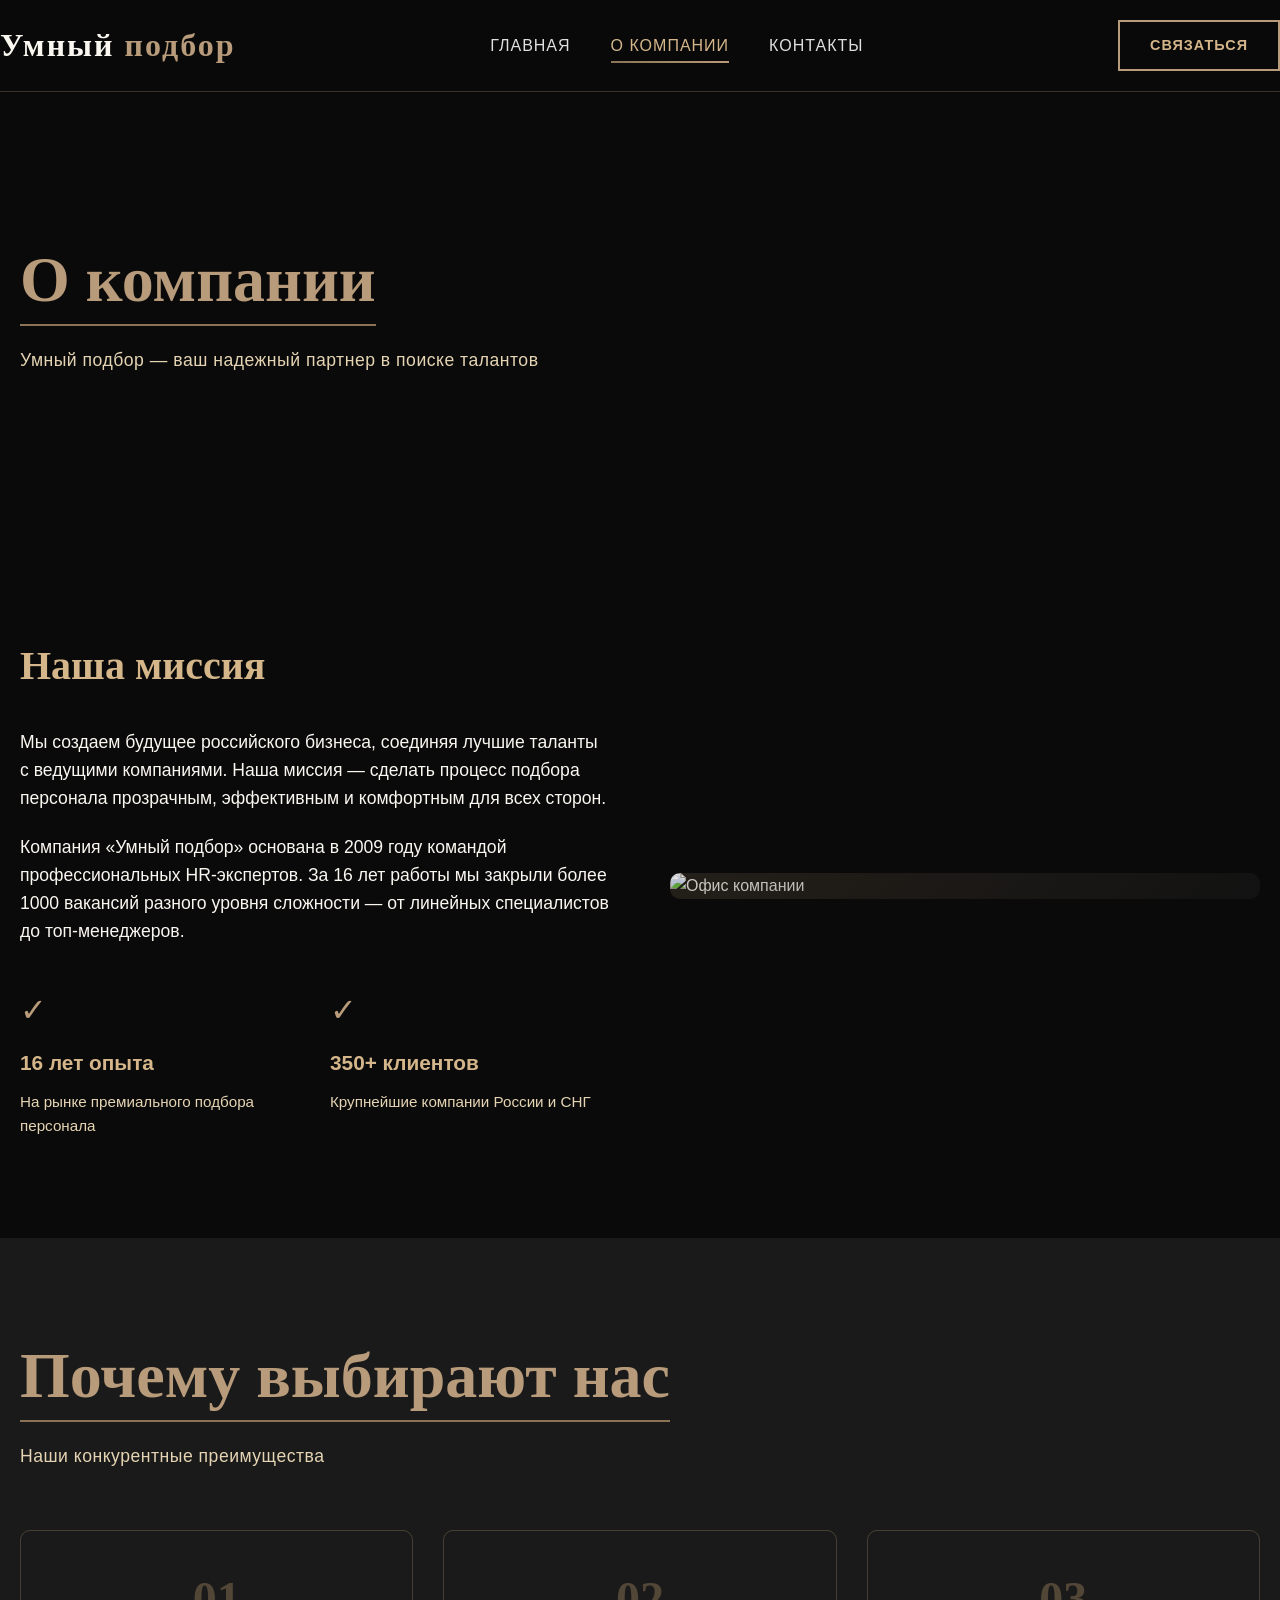
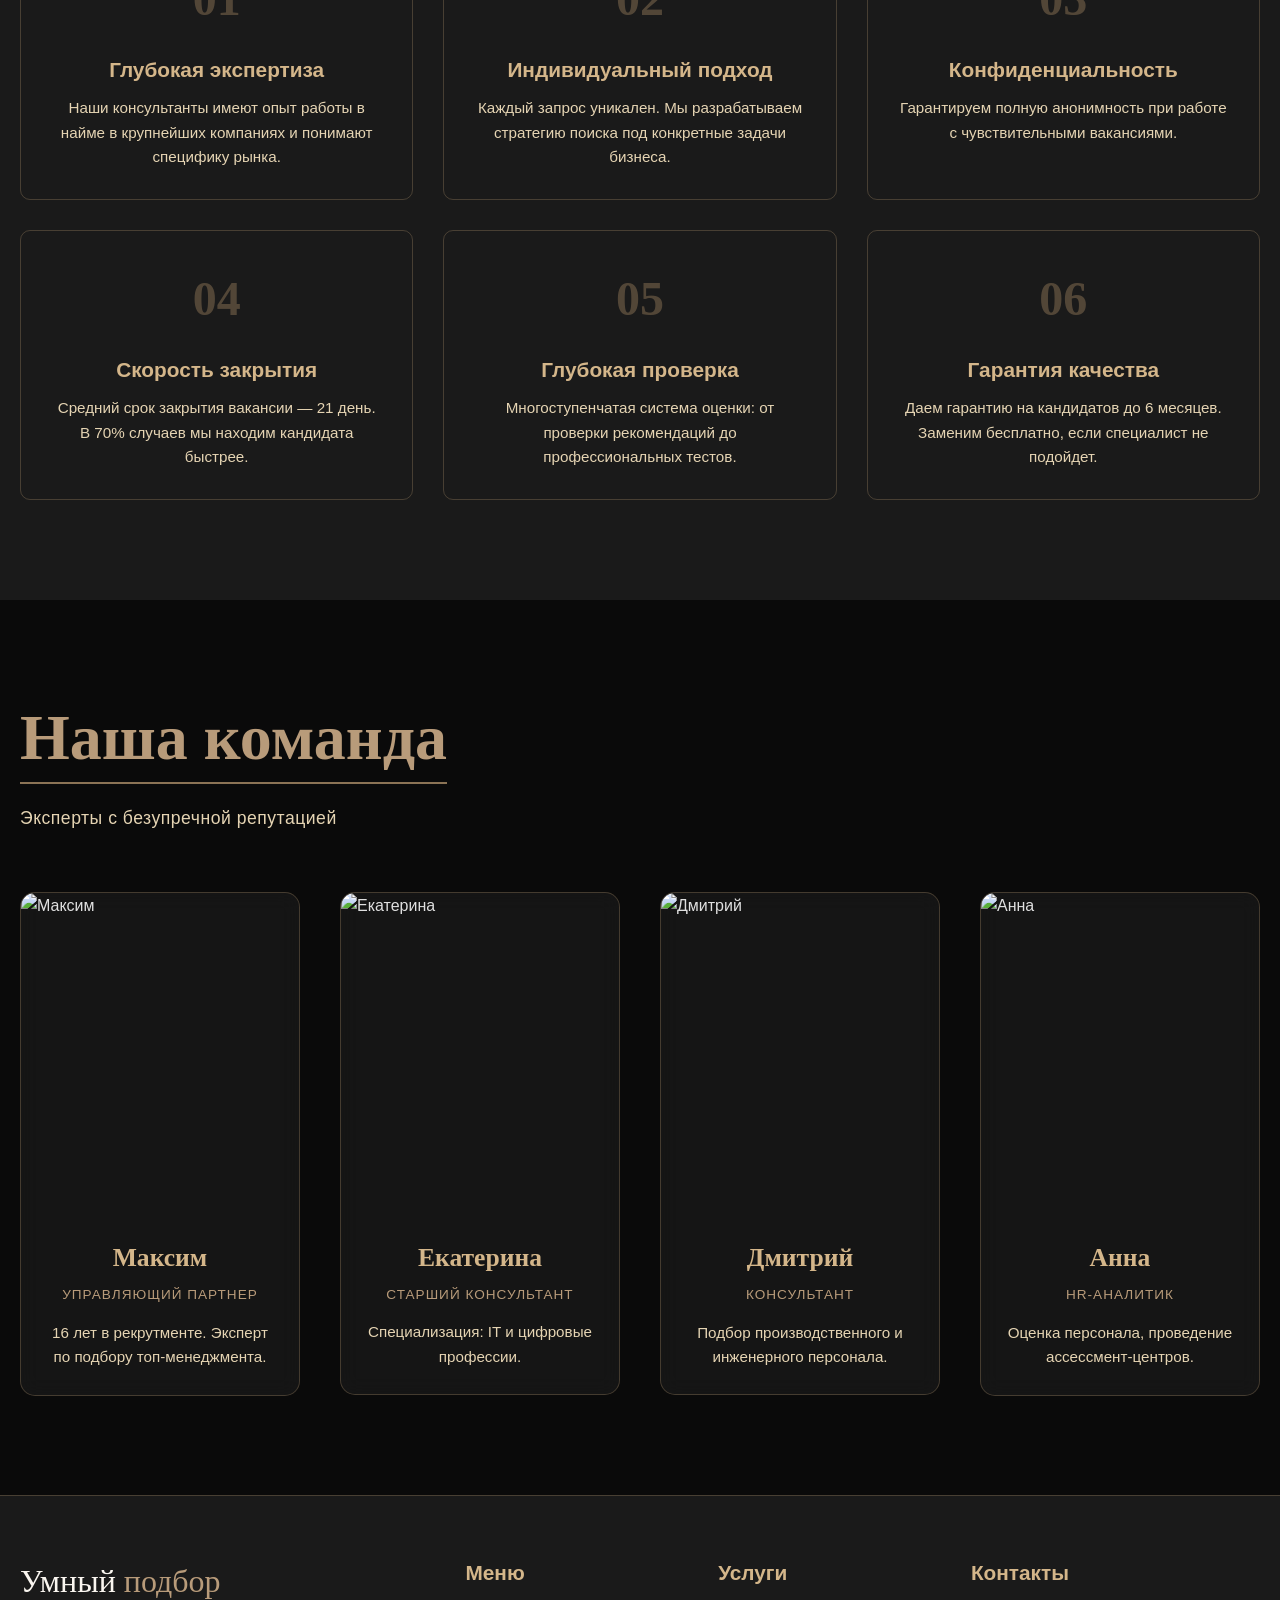
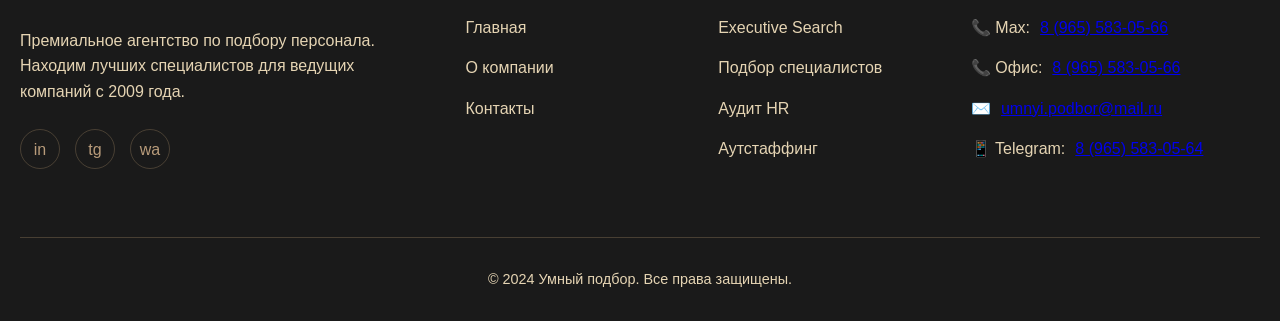
==== commit bf6004ac: "Поправил контактные данные и адрес" ====
--- a/about.html
+++ b/about.html
@@ -50,12 +50,12 @@
                 <div class="about-text fade-up">
                     <h2 style="font-family: 'Playfair Display'; font-size: 2.5rem; color: var(--light-gold); margin-bottom: 30px;">Наша миссия</h2>
                     <p>Мы создаем будущее российского бизнеса, соединяя лучшие таланты с ведущими компаниями. Наша миссия — сделать процесс подбора персонала прозрачным, эффективным и комфортным для всех сторон.</p>
-                    <p>Компания «Умный подбор» основана в 2012 году командой профессиональных HR-экспертов. За 12 лет работы мы закрыли более 1000 вакансий разного уровня сложности — от линейных специалистов до топ-менеджеров.</p>
+                    <p>Компания «Умный подбор» основана в 2009 году командой профессиональных HR-экспертов. За 16 лет работы мы закрыли более 1000 вакансий разного уровня сложности — от линейных специалистов до топ-менеджеров.</p>
 
                     <div class="about-features" style="margin-top: 40px;">
                         <div class="feature">
                             <span class="feature-icon">✓</span>
-                            <h3>12 лет опыта</h3>
+                            <h3>16 лет опыта</h3>
                             <p>На рынке премиального подбора персонала</p>
                         </div>
                         <div class="feature">
@@ -126,7 +126,7 @@
                     <div class="team-info">
                         <h3>Максим</h3>
                         <p class="position">Управляющий партнер</p>
-                        <p>12 лет в рекрутменте. Эксперт по подбору топ-менеджмента.</p>
+                        <p>16 лет в рекрутменте. Эксперт по подбору топ-менеджмента.</p>
                     </div>
                 </div>
 
@@ -167,7 +167,7 @@
         <div class="footer-grid">
             <div class="footer-about">
                 <a href="index.html" class="footer-logo">Умный<span> подбор</span></a>
-                <p>Премиальное агентство по подбору персонала. Находим лучших специалистов для ведущих компаний с 2012 года.</p>
+                <p>Премиальное агентство по подбору персонала. Находим лучших специалистов для ведущих компаний с 2009 года.</p>
                 <div class="social-links">
                     <a href="#" class="social-link">in</a>
                     <a href="#" class="social-link">tg</a>
